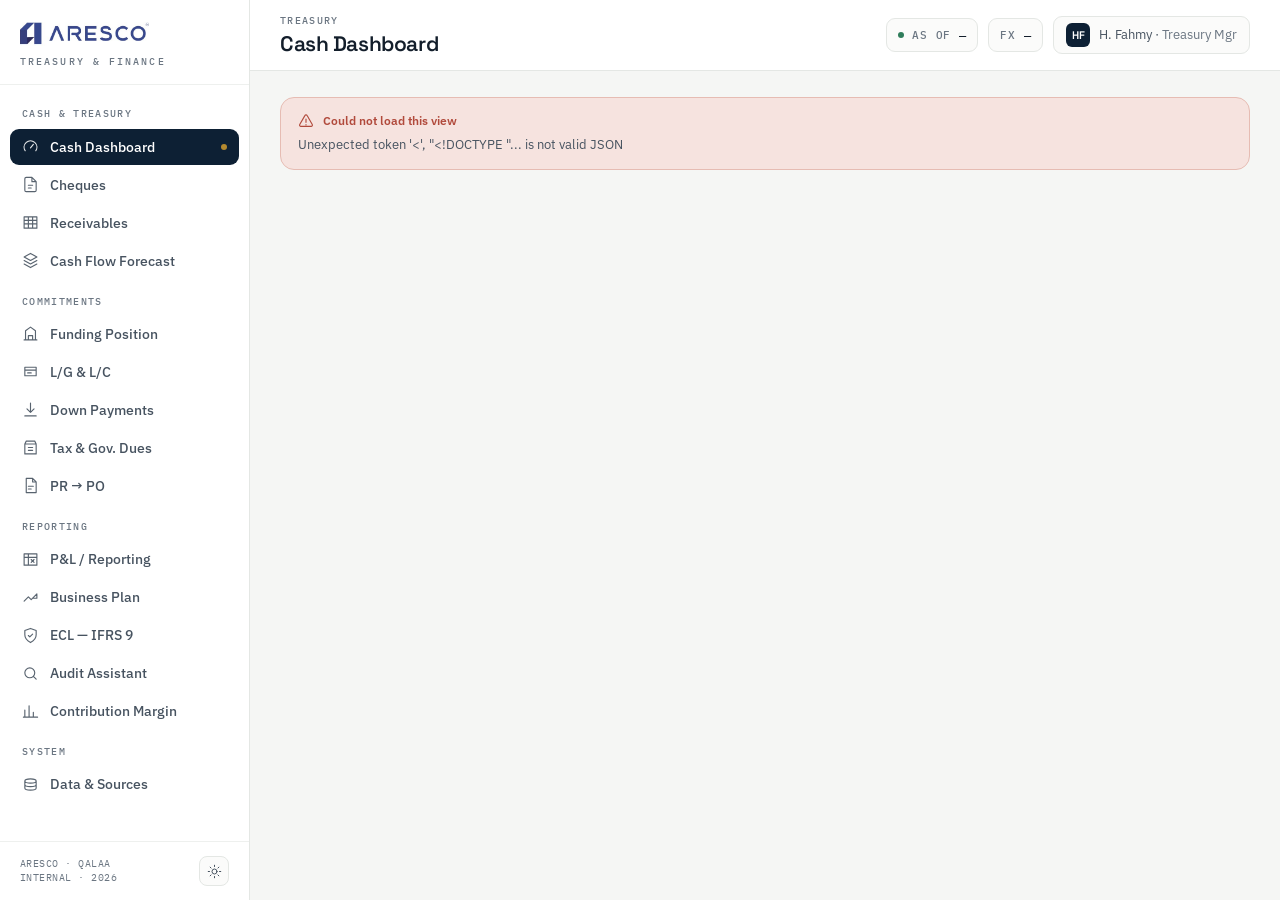
==== frontend/index.html @ fd3db840 "Initial commit: ARESCO Treasury & Finance FastAPI service covering cash position, AR/ECL, tax, trade" ====
<!doctype html>
<html lang="en">
<head>
<meta charset="utf-8">
<meta name="viewport" content="width=device-width, initial-scale=1">
<title>ARESCO Treasury &amp; Finance</title>
<link rel="icon" type="image/svg+xml" href="assets/favicon.svg">
<link rel="stylesheet" href="style.css?v=10">
</head>
<body>
<div class="shell" id="shell">

  <aside class="sidebar">
    <div class="brand">
      <img src="assets/logo.png" alt="ARESCO">
      <div class="sub">Treasury &amp; Finance</div>
    </div>
    <nav class="nav" id="nav"></nav>
    <div class="sidebar-foot">
      <div class="meta">ARESCO · QALAA<br>INTERNAL · 2026</div>
      <button class="icon-btn" id="theme-btn" title="Light / dark">
        <svg viewBox="0 0 24 24" fill="none" stroke="currentColor" stroke-width="1.6" stroke-linecap="round" stroke-linejoin="round">
          <circle cx="12" cy="12" r="4"></circle>
          <path d="M12 2v2M12 20v2M2 12h2M20 12h2M5 5l1.5 1.5M17.5 17.5 19 19M19 5l-1.5 1.5M6.5 17.5 5 19"></path>
        </svg>
      </button>
    </div>
  </aside>

  <main>
    <header class="topbar">
      <div style="min-width:0">
        <div class="eyebrow" id="eyebrow">Treasury</div>
        <h1 id="title">Cash Dashboard</h1>
      </div>
      <div class="right">
        <div class="pill"><span class="live"></span><span class="k">As of</span><span class="v" id="asof">—</span></div>
        <div class="pill"><span class="k">FX</span><span class="v" id="fxpill">—</span></div>
        <div class="pill" style="gap:9px;padding:6px 12px">
          <span class="avatar">HF</span>
          <span style="font-size:13px;color:var(--ink-2)">H. Fahmy · <span class="muted">Treasury Mgr</span></span>
        </div>
      </div>
    </header>
    <div class="page" id="page"><div class="loading">Loading…</div></div>
  </main>
</div>

<dialog id="dlg">
  <h3 id="dlg-title">Adjust forecast</h3>
  <div class="body" id="dlg-body"></div>
  <div class="actions">
    <button class="btn" onclick="document.getElementById('dlg').close()">Cancel</button>
    <button class="btn primary" id="dlg-save">Save</button>
  </div>
</dialog>

<script src="app.js?v=10"></script>
</body>
</html>
---- frontend/style.css ----
/* ARESCO Treasury & Finance
   Implements the ARESCO Treasury UI design handoff. Tokens, type scale and
   component shapes are taken verbatim from the design source; the design's
   inline styles are lifted into classes here so the markup stays readable.

   Four rules the design states and this stylesheet enforces:
     01  Numbers are the hero — mono, tabular, right-aligned, no decimals above a thousand
     02  Colour is semantic only — positive, shortage, ageing, delivered, on-hand/override
     03  Forecast is never solid — dashed, hatched or lighter, always
     04  Provenance is part of the component — every card carries its as-of stamp
*/

@import url("https://fonts.googleapis.com/css2?family=Space+Grotesk:wght@400;500;600;700&family=IBM+Plex+Sans:wght@400;500;600&family=IBM+Plex+Mono:wght@400;500;600&family=IBM+Plex+Sans+Arabic:wght@400;500;600&display=swap");

:root {
  --font-display: "Space Grotesk", "Helvetica Neue", sans-serif;
  --font-body: "IBM Plex Sans", "IBM Plex Sans Arabic", "Helvetica Neue", sans-serif;
  --font-mono: "IBM Plex Mono", ui-monospace, monospace;
  --font-ar: "IBM Plex Sans Arabic", "IBM Plex Sans", sans-serif;

  --bg: #f5f6f4; --surface: #ffffff; --surface-2: #fbfbfa; --surface-3: #f2f4f2;
  --ink: #131e2b; --ink-2: #475360; --ink-3: #6b7682;
  --figure: #0d2034; --navy: #0d2034; --navy-2: #102a45;
  --line: #e4e7e4; --line-2: #eef0ee;
  --steel: oklch(0.50 0.085 232); --steel-deep: oklch(0.40 0.085 232);
  --steel-soft: oklch(0.95 0.022 232); --steel-line: oklch(0.90 0.025 232);
  --gold: #b3892f; --gold-soft: #f1e6cf; --gold-line: #e2d3ad; --gold-ink: #7a5c14;
  --ok: #2f7d5b; --ok-soft: #e3f1ea; --ok-line: #bcdccb;
  --warn: #b6831f; --warn-soft: #f8eed5; --warn-line: #e8d6a6;
  --bad: #b14a3c; --bad-soft: #f6e3df; --bad-line: #e6bcb3;

  --shadow-sm: 0 1px 2px rgba(16,32,52,.05), 0 1px 1px rgba(16,32,52,.04);
  --shadow-md: 0 8px 24px -12px rgba(16,32,52,.18), 0 2px 6px -2px rgba(16,32,52,.08);
  --hatch: repeating-linear-gradient(135deg, rgba(177,74,60,.14) 0 5px, transparent 5px 10px);
  --hatch-fc: repeating-linear-gradient(135deg, rgba(71,83,96,.09) 0 4px, transparent 4px 9px);
}

[data-theme="dark"] {
  --bg: #08111a; --surface: #0e1b27; --surface-2: #122130; --surface-3: #16283a;
  --ink: #e9eef3; --ink-2: #a6b4c2; --ink-3: #788897;
  --figure: #f2f6fa; --navy: #0a1622; --navy-2: #122a41;
  --line: #1e3040; --line-2: #182735;
  --steel: oklch(0.68 0.07 232); --steel-deep: oklch(0.80 0.06 232);
  --steel-soft: #132436; --steel-line: #24394d;
  --gold: #d2a748; --gold-soft: #2a2210; --gold-line: #4a3c19; --gold-ink: #d2a748;
  --ok: #5cbd90; --ok-soft: #0f2820; --ok-line: #1f4936;
  --warn: #d8a740; --warn-soft: #2a2210; --warn-line: #4b3c18;
  --bad: #e0705e; --bad-soft: #2d1512; --bad-line: #552721;
  --shadow-sm: 0 1px 2px rgba(0,0,0,.35);
  --shadow-md: 0 10px 28px -14px rgba(0,0,0,.6);
  --hatch: repeating-linear-gradient(135deg, rgba(224,112,94,.20) 0 5px, transparent 5px 10px);
  --hatch-fc: repeating-linear-gradient(135deg, rgba(166,180,194,.13) 0 4px, transparent 4px 9px);
}

* { box-sizing: border-box; }
body {
  margin: 0; background: var(--bg); color: var(--ink);
  font-family: var(--font-body); font-size: 14.5px; line-height: 1.5;
  -webkit-font-smoothing: antialiased;
}
a { color: var(--steel-deep); text-decoration: none; }
a:hover { color: var(--gold); }
h1, h2, h3 {
  margin: 0; font-family: var(--font-display); font-weight: 600;
  letter-spacing: -.02em; line-height: 1.12;
}
table { border-collapse: collapse; width: 100%; }
input, select, button, textarea { font-family: inherit; }
::-webkit-scrollbar { width: 10px; height: 10px; }
::-webkit-scrollbar-thumb { background: var(--line); border-radius: 6px; }
@keyframes pulse { 0% { opacity: .4 } 50% { opacity: 1 } 100% { opacity: .4 } }

/* --- shell -------------------------------------------------------------- */

.shell { display: flex; min-height: 100vh; }

.sidebar {
  width: 250px; flex: none; background: var(--surface);
  border-right: 1px solid var(--line); display: flex; flex-direction: column;
  position: sticky; top: 0; height: 100vh; overflow: hidden;
}
.brand { padding: 22px 20px 16px; border-bottom: 1px solid var(--line-2); }
.brand img { height: 24px; width: auto; display: block; }
[data-theme="dark"] .brand img { filter: invert(1) brightness(1.7); }
.brand .sub {
  font: 500 9.5px/1.4 var(--font-mono); letter-spacing: .22em;
  text-transform: uppercase; color: var(--ink-3); margin-top: 9px;
}

.nav { display: flex; flex-direction: column; gap: 2px; padding: 12px 10px; overflow-y: auto; }
.nav-group {
  font: 500 9.5px/1.4 var(--font-mono); letter-spacing: .14em;
  text-transform: uppercase; color: var(--ink-3); padding: 14px 12px 6px;
}
.nav-group:first-child { padding-top: 10px; }
.nav a {
  display: flex; align-items: center; gap: 11px; width: 100%; text-align: left;
  border: none; cursor: pointer; padding: 9px 12px; border-radius: 9px;
  font: 500 14px var(--font-body); transition: background .15s;
  background: transparent; color: var(--ink-2);
}
.nav a:hover { background: var(--steel-soft); color: var(--ink-2); }
.nav a.on { background: var(--navy); color: #fff; }
.nav a.on:hover { background: var(--navy); }
.nav a svg { width: 17px; height: 17px; flex: none; opacity: .9; }
.nav a .label { flex: 1; }
.nav a .dot { width: 6px; height: 6px; border-radius: 50%; background: var(--gold); flex: none; display: none; }
.nav a.on .dot { display: block; }

.sidebar-foot {
  margin-top: auto; padding: 14px 20px; border-top: 1px solid var(--line-2);
  display: flex; align-items: center; justify-content: space-between; gap: 10px;
}
.sidebar-foot .meta { font: 400 9.5px/1.5 var(--font-mono); letter-spacing: .05em; color: var(--ink-3); }
.icon-btn {
  width: 30px; height: 30px; flex: none; border: 1px solid var(--line);
  background: var(--surface-2); color: var(--ink-2); border-radius: 8px;
  cursor: pointer; display: grid; place-items: center;
}
.icon-btn:hover { border-color: var(--steel); color: var(--steel-deep); }
.icon-btn svg { width: 15px; height: 15px; }

main { flex: 1; min-width: 0; display: flex; flex-direction: column; }

.topbar {
  position: sticky; top: 0; z-index: 20; background: var(--surface);
  border-bottom: 1px solid var(--line); padding: 14px 30px;
  display: flex; align-items: center; gap: 18px; flex-wrap: wrap;
}
.eyebrow {
  font: 500 9.5px/1.4 var(--font-mono); letter-spacing: .14em;
  text-transform: uppercase; color: var(--ink-3);
}
.topbar h1 { font-size: 21px; margin-top: 5px; color: var(--ink); }
.topbar .right { margin-left: auto; display: flex; align-items: center; gap: 10px; flex-wrap: wrap; }

.pill {
  display: flex; align-items: center; gap: 8px; border: 1px solid var(--line);
  background: var(--surface-2); border-radius: 9px; padding: 6px 11px;
}
.pill .k {
  font: 500 10.5px var(--font-mono); letter-spacing: .08em;
  color: var(--ink-3); text-transform: uppercase;
}
.pill .v { font: 600 12px var(--font-mono); color: var(--ink); font-variant-numeric: tabular-nums; }
.live { width: 6px; height: 6px; border-radius: 50%; background: var(--ok); animation: pulse 2.4s infinite; }
.avatar {
  width: 24px; height: 24px; border-radius: 6px; background: var(--navy);
  color: #fff; display: grid; place-items: center; font: 600 11px var(--font-display);
}

.page { padding: 26px 30px 60px; flex: 1; min-width: 0; }
.intro {
  display: flex; align-items: flex-end; justify-content: space-between;
  gap: 16px; flex-wrap: wrap; margin-bottom: 16px;
}
.intro p { margin: 0; font-size: 13.5px; color: var(--ink-2); max-width: 74ch; }

/* --- segmented control -------------------------------------------------- */

.seg {
  display: flex; border: 1px solid var(--line); border-radius: 9px;
  overflow: hidden; box-shadow: var(--shadow-sm); width: fit-content;
}
.seg button {
  border: none; border-right: 1px solid var(--line); cursor: pointer;
  padding: 8px 15px; font: 600 11.5px var(--font-mono); letter-spacing: .07em;
  text-transform: uppercase; transition: background .15s;
  background: var(--surface); color: var(--ink-2);
}
.seg button:last-child { border-right: none; }
.seg button.on { background: var(--navy); color: #fff; }

.btn {
  border: 1px solid var(--line); background: var(--surface-2); color: var(--ink);
  border-radius: 9px; font: 500 13px var(--font-body); padding: 8px 14px; cursor: pointer;
}
.btn:hover { border-color: var(--steel); }
.btn.primary { border-color: var(--navy); background: var(--navy); color: #fff; }
.btn.primary:hover { background: var(--navy-2); }
.btn.tiny {
  border-radius: 6px; font: 600 9.5px var(--font-mono); letter-spacing: .06em;
  text-transform: uppercase; padding: 4px 7px;
}
.btn:disabled { opacity: .5; cursor: not-allowed; }

/* --- cards -------------------------------------------------------------- */

.card {
  background: var(--surface); border: 1px solid var(--line);
  border-radius: 14px; box-shadow: var(--shadow-sm); overflow: hidden;
}
.card.pad { padding: 18px; }
.card-head {
  padding: 16px 18px; display: flex; align-items: center;
  justify-content: space-between; gap: 12px; flex-wrap: wrap;
  border-bottom: 1px solid var(--line);
}
.card-head h2 { font-size: 15.5px; color: var(--ink); }
.stamp {
  font: 400 9.5px var(--font-mono); letter-spacing: .05em;
  text-transform: uppercase; color: var(--ink-3);
}
.card-head .stamp { margin-top: 4px; display: block; }
.card-foot {
  padding: 13px 18px; border-top: 1px solid var(--line); background: var(--surface-2);
  display: flex; align-items: center; gap: 16px; flex-wrap: wrap;
  font-size: 12.5px; color: var(--ink-2); line-height: 1.5;
}

.grid { display: grid; gap: 18px; align-items: start; }
.g-2 { grid-template-columns: 1fr 1fr; }
.g-15 { grid-template-columns: 1.55fr 1fr; }
.g-16 { grid-template-columns: 1.6fr 1fr; }
.g-125 { grid-template-columns: 1fr 1.25fr; }
.g-135 { grid-template-columns: 1fr 1.35fr; }
.g-15s { grid-template-columns: 1.5fr 1fr; }
.tiles-4 { display: grid; grid-template-columns: repeat(4, 1fr); gap: 14px; margin-bottom: 18px; }
.stack { display: flex; flex-direction: column; gap: 18px; }
@media (max-width: 1240px) {
  .g-2, .g-15, .g-16, .g-125, .g-135, .g-15s { grid-template-columns: 1fr; }
  .tiles-4 { grid-template-columns: repeat(2, 1fr); }
}

/* --- tiles -------------------------------------------------------------- */

.tile {
  background: var(--surface); border: 1px solid var(--line);
  border-left: 3px solid var(--steel); border-radius: 12px; padding: 14px 16px;
}
.tile.gold { border-left-color: var(--gold); }
.tile.ok { border-left-color: var(--ok); }
.tile.grey { border-left-color: var(--ink-3); }
.tile.alert {
  background: var(--bad-soft); border: 1px solid var(--bad-line);
  border-left: 3px solid var(--bad); background-image: var(--hatch);
}
.tile.warn { background: var(--warn-soft); border: 1px solid var(--warn-line); border-left: 3px solid var(--warn); }
.tile .k {
  font: 500 10px var(--font-mono); letter-spacing: .11em;
  text-transform: uppercase; color: var(--ink-3);
}
.tile.alert .k { color: var(--bad); font-weight: 600; }
.tile.warn .k { color: var(--warn); font-weight: 600; }
.tile .v {
  font: 600 24px/1.1 var(--font-mono); font-variant-numeric: tabular-nums;
  color: var(--figure); margin-top: 8px;
}
.tile.alert .v { color: var(--bad); }
.tile .n { font: 400 9.5px var(--font-mono); letter-spacing: .05em; text-transform: uppercase; color: var(--ink-3); margin-top: 7px; }
.tile .n.plain { font: 400 12px var(--font-body); letter-spacing: 0; text-transform: none; color: var(--ink-2); }
.v.bad { color: var(--bad) !important; }

/* --- the net-available equation ---------------------------------------- */

.equation-card {
  background: var(--surface); border: 1px solid var(--line);
  border-radius: 16px; box-shadow: var(--shadow-sm);
  padding: 22px 24px; margin-bottom: 20px;
}
.equation-head { display: flex; align-items: center; gap: 10px; margin-bottom: 16px; }
.equation-head .rule { flex: 1; height: 1px; background: var(--line); }
.equation-head .k {
  font: 500 10px var(--font-mono); letter-spacing: .14em;
  text-transform: uppercase; color: var(--ink-3);
}
.equation {
  display: grid; grid-template-columns: 1.05fr 30px 1fr 30px 1fr 34px 1.18fr;
  align-items: stretch;
}
.eq-op { display: grid; place-items: center; font: 400 24px var(--font-mono); color: var(--ink-3); }
.eq-op.equals { font-size: 26px; color: var(--ink-2); }
.eq-term {
  border: 1px solid var(--line); border-left: 3px solid var(--steel);
  border-radius: 12px; padding: 16px 18px; background: var(--surface-2);
  display: flex; flex-direction: column;
}
.eq-term.deep { border-left-color: var(--steel-deep); }
.eq-term.gold { border-left-color: var(--gold); }
.eq-term.result {
  border: 1px solid var(--ok-line); border-left: 4px solid var(--ok);
  background: var(--ok-soft); padding: 16px 20px;
}
.eq-term .k {
  font: 500 10px var(--font-mono); letter-spacing: .11em;
  text-transform: uppercase; color: var(--ink-3);
}
.eq-term.result .k { color: var(--ok); font-weight: 600; }
.eq-term .v {
  font: 600 33px/1.05 var(--font-mono); font-variant-numeric: tabular-nums;
  color: var(--figure); letter-spacing: -.02em; margin-top: 10px;
}
.eq-term.result .v { font-size: 40px; line-height: 1.02; letter-spacing: -.03em; }
.eq-term .sub { font-size: 12.5px; color: var(--ink-2); margin-top: 7px; }
.eq-term .src {
  margin-top: auto; padding-top: 12px; font: 400 9.5px/1.5 var(--font-mono);
  letter-spacing: .05em; text-transform: uppercase; color: var(--ink-3);
}
.eq-term .k-row { display: flex; align-items: center; gap: 7px; flex-wrap: wrap; }
@media (max-width: 1240px) {
  .equation { grid-template-columns: 1fr; gap: 10px; }
  .eq-op { padding: 2px 0; }
}

/* --- tables ------------------------------------------------------------- */

.scroll { overflow-x: auto; }
th {
  font: 600 10px var(--font-mono); letter-spacing: .08em; text-transform: uppercase;
  color: var(--ink-3); text-align: left; padding: 10px 16px;
  background: var(--surface-2); border-bottom: 1px solid var(--line); white-space: nowrap;
}
th.num { text-align: right; padding: 10px 12px; }
th.mid { text-align: center; padding: 10px 8px; }
th.edit { background: var(--gold-soft); border-bottom-color: var(--gold-line); }
th.cons, td.cons {
  background: var(--surface-3); border-left: 1px solid var(--line); text-align: right;
}
td { padding: 10px 16px; border-bottom: 1px solid var(--line-2); }
td.num {
  padding: 10px 12px; text-align: right;
  font: 500 13px var(--font-mono); font-variant-numeric: tabular-nums;
  color: var(--ink); white-space: nowrap;
}
td.cons {
  padding: 10px 16px; font: 600 13.5px var(--font-mono);
  font-variant-numeric: tabular-nums; color: var(--figure); white-space: nowrap;
}
tbody tr:hover td { background: var(--surface-2); }
tbody tr:hover td.cons { background: var(--surface-3); }
tr.total td {
  border-top: 1px solid var(--line); border-bottom: none; padding: 12px;
  font: 600 13.5px var(--font-mono); font-variant-numeric: tabular-nums; color: var(--ink);
}
tr.total td:first-child {
  padding: 12px 16px; font: 600 10px var(--font-mono);
  letter-spacing: .1em; text-transform: uppercase; color: var(--ink-2);
}
tr.total td.cons { padding: 12px 16px; font-size: 15px; color: var(--figure); }
tr.total:hover td { background: transparent; }
tr.total:hover td.cons { background: var(--surface-3); }
tr.shortage td { background: var(--bad-soft) !important; background-image: var(--hatch) !important; }
tr.em td { background: var(--surface-3); }
tr.em:hover td { background: var(--surface-3); }

.zero { color: var(--ink-3); }
.pos { color: var(--ok); }
.neg { color: var(--bad); font-weight: 600; }
.warnv { color: var(--warn); }
.muted { color: var(--ink-3); }
.en { font: 400 11px var(--font-mono); color: var(--ink-3); letter-spacing: .02em; }
.figure { color: var(--figure); }

/* Arabic counterparty names sit in a left-aligned LTR cell: dir + isolate keeps
   the name correct without dragging punctuation, digits or the column with it. */
.ar {
  font: 500 13.5px var(--font-ar); color: var(--ink);
  unicode-bidi: isolate; text-align: left; direction: rtl;
}
.ar.sm { font: 400 12px var(--font-ar); color: var(--ink-3); }
.ar.inline { display: inline; }

/* --- badges & chips ----------------------------------------------------- */

.badge {
  font: 600 10.5px var(--font-mono); letter-spacing: .03em; padding: 3px 8px;
  border-radius: 5px; display: inline-flex; align-items: center; gap: 5px; white-space: nowrap;
}
.badge.delivered { background: var(--steel-soft); color: var(--steel-deep); border: 1px solid var(--steel-line); }
.badge.onhand { background: var(--gold-soft); color: var(--gold-ink); border: 1px solid var(--gold-line); }
.badge.bad { background: var(--bad-soft); color: var(--bad); border: 1px solid var(--bad-line); }
.badge.neutral { background: var(--surface-3); color: var(--ink-2); border: 1px solid var(--line); }
.badge.ok { background: var(--ok-soft); color: var(--ok); border: 1px solid var(--ok-line); }
.tag {
  font: 600 9px var(--font-mono); letter-spacing: .06em; text-transform: uppercase;
  padding: 2px 7px; border-radius: 4px;
}
.tag.a { background: var(--steel-soft); color: var(--steel-deep); border: 1px solid var(--steel-line); }
.tag.p { background: var(--gold-soft); color: var(--gold-ink); border: 1px solid var(--gold-line); }

/* --- notices ------------------------------------------------------------ */

.notice {
  border-radius: 14px; padding: 15px 17px; margin-bottom: 18px;
  font-size: 12.5px; line-height: 1.5; color: var(--ink-2);
}
.notice .t { display: flex; align-items: center; gap: 9px; margin-bottom: 6px; font: 600 12px var(--font-body); }
.notice svg { width: 16px; height: 16px; flex: none; }
.notice.warn { background: var(--warn-soft); border: 1px solid var(--warn-line); }
.notice.warn .t { color: var(--warn); }
.notice.bad { background: var(--bad-soft); border: 1px solid var(--bad-line); }
.notice.bad .t { color: var(--bad); }
.notice.info { background: var(--steel-soft); border: 1px solid var(--steel-line); }
.notice.info .t { color: var(--steel-deep); }
.notice ul { margin: 6px 0 0; padding-left: 18px; }
.notice li + li { margin-top: 4px; }

/* --- bars, legends ------------------------------------------------------ */

.bar { height: 9px; border-radius: 5px; background: var(--surface-3); overflow: hidden; }
.bar span { display: block; height: 100%; }
.bar.thin { height: 6px; border-radius: 3px; min-width: 90px; }
.mixbar { display: flex; height: 10px; border-radius: 6px; overflow: hidden; border: 1px solid var(--line); margin-bottom: 16px; }
.legend { display: flex; align-items: center; gap: 16px; flex-wrap: wrap; }
.legend span.i {
  display: flex; align-items: center; gap: 7px; font: 500 10.5px var(--font-mono);
  letter-spacing: .05em; text-transform: uppercase; color: var(--ink-3);
}
.legend .sw { width: 11px; height: 11px; border-radius: 3px; flex: none; }
.legend .ln { width: 22px; height: 2px; flex: none; }

/* --- PDC calendar ------------------------------------------------------- */

.cal-head { display: grid; grid-template-columns: repeat(7, 1fr); border-bottom: 1px solid var(--line); background: var(--surface-2); }
.cal-head div {
  padding: 9px 12px; font: 600 10px var(--font-mono); letter-spacing: .1em;
  text-transform: uppercase; color: var(--ink-3); text-align: center;
}
.cal { display: grid; grid-template-columns: repeat(7, 1fr); }
.cal .cell {
  min-height: 126px; padding: 10px 11px 9px;
  border-right: 1px solid var(--line-2); border-bottom: 1px solid var(--line-2);
  display: flex; flex-direction: column; background: var(--surface-2);
}
.cal .cell.has { background: var(--surface); }
.cal .cell.neg { background: var(--bad-soft); background-image: var(--hatch); }
.cal .cell.blank { opacity: .45; }
.cal .d { font: 600 13px var(--font-mono); font-variant-numeric: tabular-nums; color: var(--ink-2); }
.cal .cell.neg .d { color: var(--bad); }
.cal .chip { font: 500 9.5px var(--font-mono); color: var(--ink-3); }
.cal .items { margin-top: 8px; display: flex; flex-direction: column; gap: 3px; }
.cal .item { display: flex; align-items: baseline; gap: 6px; min-width: 0; }
.cal .item .nm {
  font: 400 11px var(--font-ar); color: var(--ink-2); direction: rtl;
  unicode-bidi: isolate; overflow: hidden; text-overflow: ellipsis;
  white-space: nowrap; flex: 1; text-align: left;
}
.cal .item .amt { font: 500 11px var(--font-mono); font-variant-numeric: tabular-nums; color: var(--ink-2); flex: none; }
.cal .balbox {
  margin-top: auto; padding-top: 8px; display: flex; align-items: baseline;
  justify-content: space-between; gap: 6px; border-top: 1px dashed var(--line); color: var(--ink-3);
}
.cal .cell.neg .balbox { border-top-color: var(--bad-line); color: var(--bad); }
.cal .balbox .k { font: 500 9px var(--font-mono); letter-spacing: .08em; text-transform: uppercase; opacity: .8; }
.cal .balbox .v { font: 600 12.5px var(--font-mono); font-variant-numeric: tabular-nums; }

/* --- editable forecast cells -------------------------------------------- */

.f-date, .f-prob {
  font: 500 12.5px var(--font-mono); font-variant-numeric: tabular-nums;
  border-radius: 7px; padding: 5px 8px; cursor: pointer;
  border: 1px dashed var(--steel-line); background: var(--surface); color: var(--ink);
}
.f-date:hover, .f-prob:hover { border-color: var(--steel); }
.f-date.ovr, .f-prob.ovr {
  border: 1px solid var(--gold); background: var(--gold-soft);
  color: var(--gold-ink); box-shadow: inset 0 -2px 0 var(--gold); font-weight: 600;
}
.model-out {
  font: 500 12.5px var(--font-mono); font-variant-numeric: tabular-nums;
  color: var(--ink-2); border-bottom: 1px dashed var(--ink-3);
  display: inline-block; padding-bottom: 1px;
}
.basis { font: 400 10.5px var(--font-mono); color: var(--ink-3); margin-top: 4px; max-width: 190px; line-height: 1.4; white-space: normal; }
.trail {
  margin-top: 7px; display: flex; align-items: flex-start; gap: 7px;
  padding: 7px 9px; border-radius: 7px; background: var(--gold-soft); border: 1px solid var(--gold-line);
}
.trail svg { width: 13px; height: 13px; flex: none; margin-top: 2px; }
.trail .who { font: 600 10px var(--font-mono); letter-spacing: .06em; text-transform: uppercase; color: var(--gold-ink); }
.trail .note { font-size: 12px; color: var(--gold-ink); line-height: 1.45; margin-top: 2px; opacity: .92; }
.shift { font: 500 10.5px var(--font-mono); margin-top: 4px; color: var(--gold-ink); }

/* --- charts ------------------------------------------------------------- */

.chart { width: 100%; display: block; overflow: visible; }
.axis { display: flex; justify-content: space-between; font: 400 10px var(--font-mono); letter-spacing: .06em; text-transform: uppercase; color: var(--ink-3); margin-top: 8px; }
.bars { display: flex; align-items: flex-end; gap: 14px; height: 210px; margin-top: 20px; }
.bars .col { flex: 1; display: flex; flex-direction: column; justify-content: flex-end; align-items: center; gap: 6px; height: 100%; }
.bars .col .b { width: 100%; max-width: 52px; border-radius: 5px 5px 0 0; }
.bars .col .b.actual { background: var(--steel-deep); }
/* Rule 03: a projection is never a solid bar. */
.bars .col .b.plan {
  background: var(--steel-soft); background-image: var(--hatch-fc);
  border: 1.5px dashed var(--steel); border-bottom: none;
}
.bars .col .v { font: 600 11px var(--font-mono); font-variant-numeric: tabular-nums; color: var(--ink-2); }
.bars .col .v.actual { color: var(--figure); }
.bars .col .lbl { display: flex; align-items: center; gap: 5px; font: 500 11px var(--font-mono); color: var(--ink-2); }
.rdoh-bars { display: flex; align-items: flex-end; gap: 5px; height: 118px; margin-top: 18px; }
.rdoh-bars .col { flex: 1; display: flex; flex-direction: column; justify-content: flex-end; align-items: center; gap: 5px; }
.rdoh-bars .b { width: 100%; max-width: 22px; border-radius: 3px 3px 0 0; background: var(--steel-line); }
.rdoh-bars .col.last .b { background: var(--steel-deep); }
.rdoh-bars .v { font: 600 10.5px var(--font-mono); font-variant-numeric: tabular-nums; color: var(--ink-3); }
.rdoh-bars .col.last .v { color: var(--steel-deep); }
.rdoh-bars .lbl { font: 400 9.5px var(--font-mono); color: var(--ink-3); }
.big {
  font: 600 40px/1 var(--font-mono); font-variant-numeric: tabular-nums;
  color: var(--figure); letter-spacing: -.03em;
}
.k-inline { font: 500 12px var(--font-mono); letter-spacing: .08em; text-transform: uppercase; color: var(--ink-3); }

/* --- dialog ------------------------------------------------------------- */

dialog {
  border: 1px solid var(--line); border-radius: 14px; padding: 0;
  background: var(--surface); color: var(--ink); max-width: 480px; width: 92%;
  box-shadow: var(--shadow-md);
}
dialog::backdrop { background: rgba(13,32,52,.45); }
dialog h3 { padding: 15px 18px; border-bottom: 1px solid var(--line); font-size: 16px; }
dialog .body { padding: 18px; }
dialog .row { margin-bottom: 14px; }
dialog label {
  display: block; font: 500 10px var(--font-mono); letter-spacing: .11em;
  text-transform: uppercase; color: var(--ink-3); margin-bottom: 5px;
}
dialog input, dialog select, dialog textarea {
  width: 100%; border: 1px solid var(--line); background: var(--surface-2);
  color: var(--ink); border-radius: 8px; padding: 8px 10px; font-size: 13.5px;
}
dialog .actions { display: flex; gap: 8px; justify-content: flex-end; padding: 0 18px 18px; }

/* --- misc --------------------------------------------------------------- */

.loading, .empty { padding: 34px; text-align: center; color: var(--ink-3); font-size: 13px; }
.hide { display: none !important; }
.prose { font-size: 13px; color: var(--ink-2); line-height: 1.55; }
.right { text-align: right; }
.commentary { padding: 11px 13px; border-left: 2px solid; border-radius: 0 8px 8px 0; font-size: 12.5px; color: var(--ink); line-height: 1.5; }
.commentary.bad { border-color: var(--bad); background: var(--bad-soft); }
.commentary.ok { border-color: var(--ok); background: var(--ok-soft); }
.commentary.warn { border-color: var(--warn); background: var(--warn-soft); }

/* Wide data tables get a floor width and scroll inside their card rather than
   crushing the name column — a wrapped counterparty name is unreadable. */
.scroll table { min-width: 760px; }
.scroll table td:first-child { min-width: 200px; }
.cal table, .card-foot table { min-width: 0; }

/* --- registers that ship empty ------------------------------------------ */

.empty-state {
  padding: 40px 34px; text-align: center; border: 1px dashed var(--line-strong, var(--line));
  border-radius: 12px; background: var(--surface-2);
}
.empty-state h3 { font-size: 16px; color: var(--ink); margin-bottom: 8px; }
.empty-state p { font-size: 13px; color: var(--ink-2); line-height: 1.6; max-width: 62ch; margin: 0 auto 14px; }
.empty-state .how {
  display: inline-flex; gap: 10px; flex-wrap: wrap; justify-content: center; margin-top: 6px;
}
.empty-state code {
  font: 500 11.5px var(--font-mono); background: var(--surface-3);
  border: 1px solid var(--line); border-radius: 5px; padding: 3px 7px; color: var(--steel-deep);
}

/* --- the funding ladder -------------------------------------------------- */

.ladder { display: flex; flex-direction: column; }
.ladder .rung {
  display: flex; align-items: baseline; gap: 14px; padding: 11px 18px;
  border-bottom: 1px solid var(--line-2);
}
.ladder .rung .name { flex: 1; font-size: 13.5px; color: var(--ink); }
.ladder .rung .note { font: 400 11.5px var(--font-mono); color: var(--ink-3); flex: none; max-width: 46ch; text-align: right; }
.ladder .rung .amt {
  font: 500 14px var(--font-mono); font-variant-numeric: tabular-nums;
  min-width: 160px; text-align: right; color: var(--ink);
}
.ladder .rung.out .amt { color: var(--bad); }
.ladder .rung.in .amt { color: var(--ok); }
.ladder .rung.subtotal { background: var(--surface-2); border-top: 1px solid var(--line); }
.ladder .rung.subtotal .name, .ladder .rung.subtotal .amt { font-weight: 600; }
.ladder .rung.subtotal .amt { font-size: 17px; color: var(--figure); }
.ladder .rung.total {
  background: var(--steel-soft); border-top: 2px solid var(--steel); border-bottom: none;
  padding-top: 15px; padding-bottom: 15px;
}
.ladder .rung.total .name { font-weight: 600; font-size: 14.5px; }
.ladder .rung.total .amt { font-size: 22px; font-weight: 600; color: var(--figure); }
.ladder .rung.total.tight { background: var(--bad-soft); border-top-color: var(--bad); }
.ladder .rung.total.tight .amt { color: var(--bad); }

/* --- margin bar ---------------------------------------------------------- */

.cm-bar { display: flex; height: 26px; border-radius: 6px; overflow: hidden; border: 1px solid var(--line); }
.cm-bar span { display: flex; align-items: center; justify-content: center; font: 600 10.5px var(--font-mono); color: #fff; }
.cm-bar .v { background: var(--steel-deep); }
.cm-bar .f { background: var(--ink-3); }
.cm-bar .p { background: var(--ok); }
.cm-bar .u { background: var(--bad); background-image: var(--hatch); }
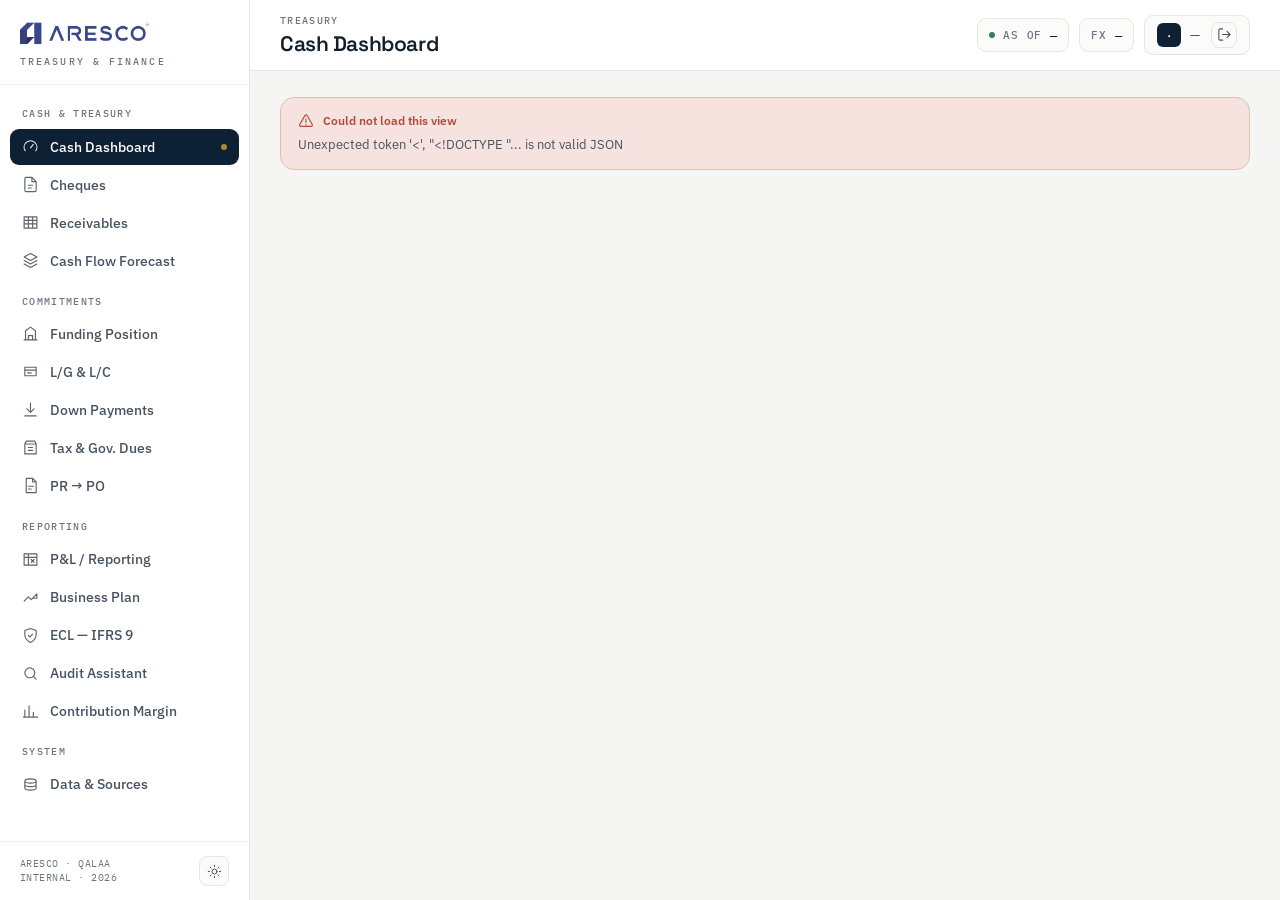
==== commit 145302fb: "Add ARESCO-only sign-in Access is limited to @aresco.com.eg. A new address gets a six-digit code by " ====
--- a/frontend/index.html
+++ b/frontend/index.html
@@ -5,7 +5,7 @@
 <meta name="viewport" content="width=device-width, initial-scale=1">
 <title>ARESCO Treasury &amp; Finance</title>
 <link rel="icon" type="image/svg+xml" href="assets/favicon.svg">
-<link rel="stylesheet" href="style.css?v=10">
+<link rel="stylesheet" href="style.css?v=11">
 </head>
 <body>
 <div class="shell" id="shell">
@@ -37,8 +37,16 @@
         <div class="pill"><span class="live"></span><span class="k">As of</span><span class="v" id="asof">—</span></div>
         <div class="pill"><span class="k">FX</span><span class="v" id="fxpill">—</span></div>
         <div class="pill" style="gap:9px;padding:6px 12px">
-          <span class="avatar">HF</span>
-          <span style="font-size:13px;color:var(--ink-2)">H. Fahmy · <span class="muted">Treasury Mgr</span></span>
+          <span class="avatar" id="me-initials">·</span>
+          <span style="font-size:13px;color:var(--ink-2)" id="me-name">—</span>
+          <button class="icon-btn" id="signout-btn" title="Sign out"
+                  style="margin-left:2px;width:26px;height:26px;padding:0">
+            <svg viewBox="0 0 24 24" fill="none" stroke="currentColor" stroke-width="1.7"
+                 stroke-linecap="round" stroke-linejoin="round" style="width:15px;height:15px">
+              <path d="M9 21H5a2 2 0 0 1-2-2V5a2 2 0 0 1 2-2h4"></path>
+              <path d="m16 17 5-5-5-5M21 12H9"></path>
+            </svg>
+          </button>
         </div>
       </div>
     </header>
@@ -55,6 +63,6 @@
   </div>
 </dialog>
 
-<script src="app.js?v=10"></script>
+<script src="app.js?v=11"></script>
 </body>
 </html>
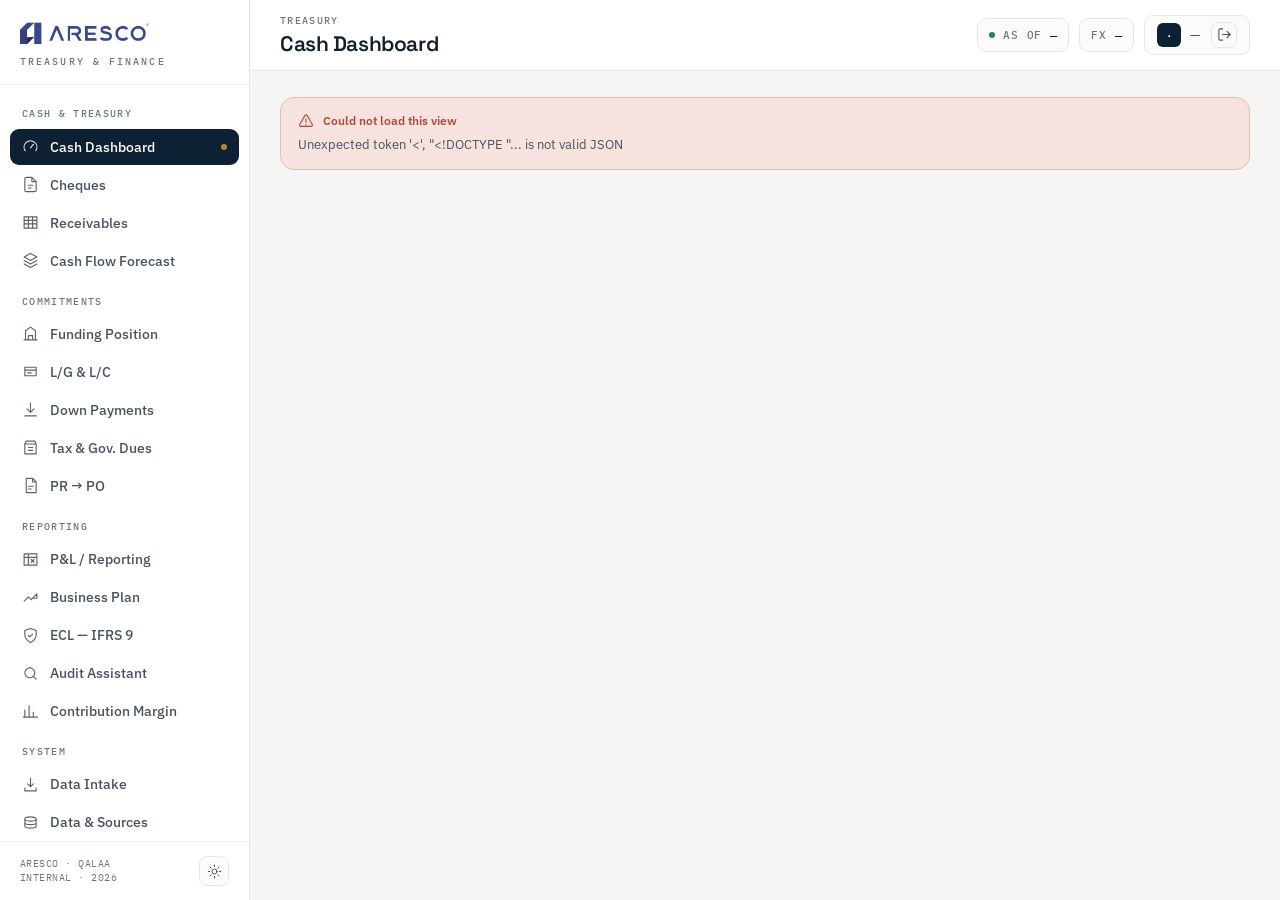
==== commit b0632e3e: "Add Data Intake — one upload point per team obligation Puts the agreed data-request table into the t" ====
--- a/frontend/index.html
+++ b/frontend/index.html
@@ -5,7 +5,7 @@
 <meta name="viewport" content="width=device-width, initial-scale=1">
 <title>ARESCO Treasury &amp; Finance</title>
 <link rel="icon" type="image/svg+xml" href="assets/favicon.svg">
-<link rel="stylesheet" href="style.css?v=11">
+<link rel="stylesheet" href="style.css?v=12">
 </head>
 <body>
 <div class="shell" id="shell">
@@ -63,6 +63,6 @@
   </div>
 </dialog>
 
-<script src="app.js?v=11"></script>
+<script src="app.js?v=13"></script>
 </body>
 </html>
--- a/frontend/style.css
+++ b/frontend/style.css
@@ -589,3 +589,44 @@
 .cm-bar .f { background: var(--ink-3); }
 .cm-bar .p { background: var(--ok); }
 .cm-bar .u { background: var(--bad); background-image: var(--hatch); }
+
+/* ---------- data intake ---------- */
+.intake-team { margin-bottom: 26px; }
+.intake-team-head {
+  display: flex; align-items: baseline; justify-content: space-between;
+  font: 600 12px/1 var(--font-display); letter-spacing: .09em; text-transform: uppercase;
+  color: var(--ink-3); padding: 0 2px 9px; border-bottom: 1px solid var(--line);
+  margin-bottom: 10px;
+}
+.intake-row {
+  display: flex; align-items: center; gap: 15px;
+  padding: 13px 16px; margin-bottom: 8px;
+  background: var(--surface); border: 1px solid var(--line); border-radius: 11px;
+  transition: border-color .13s, box-shadow .13s;
+}
+.intake-row:hover { border-color: var(--steel-line); box-shadow: var(--shadow-sm); }
+.intake-row.busy { opacity: .55; pointer-events: none; }
+.intake-no {
+  flex: none; width: 26px; height: 26px; border-radius: 7px;
+  display: grid; place-items: center;
+  background: var(--surface-3); color: var(--ink-3);
+  font: 500 12px var(--font-mono);
+}
+.intake-main { flex: 1; min-width: 0; }
+.intake-need { font-size: 14px; font-weight: 500; color: var(--ink); line-height: 1.4; }
+.intake-meta {
+  display: flex; align-items: center; flex-wrap: wrap; gap: 7px;
+  margin-top: 6px; font-size: 12.5px; color: var(--ink-3);
+}
+.intake-meta .sep { color: var(--line); }
+.intake-last { margin-top: 5px; font-size: 12px; color: var(--ink-3); }
+.intake-act { flex: none; }
+
+.card.mapping { margin-bottom: 22px; border-color: var(--gold-line); }
+.mapping-act { display: flex; gap: 9px; margin-top: 18px; }
+
+@media (max-width: 760px) {
+  .intake-row { flex-wrap: wrap; }
+  .intake-act { width: 100%; }
+  .intake-act .btn { width: 100%; }
+}
